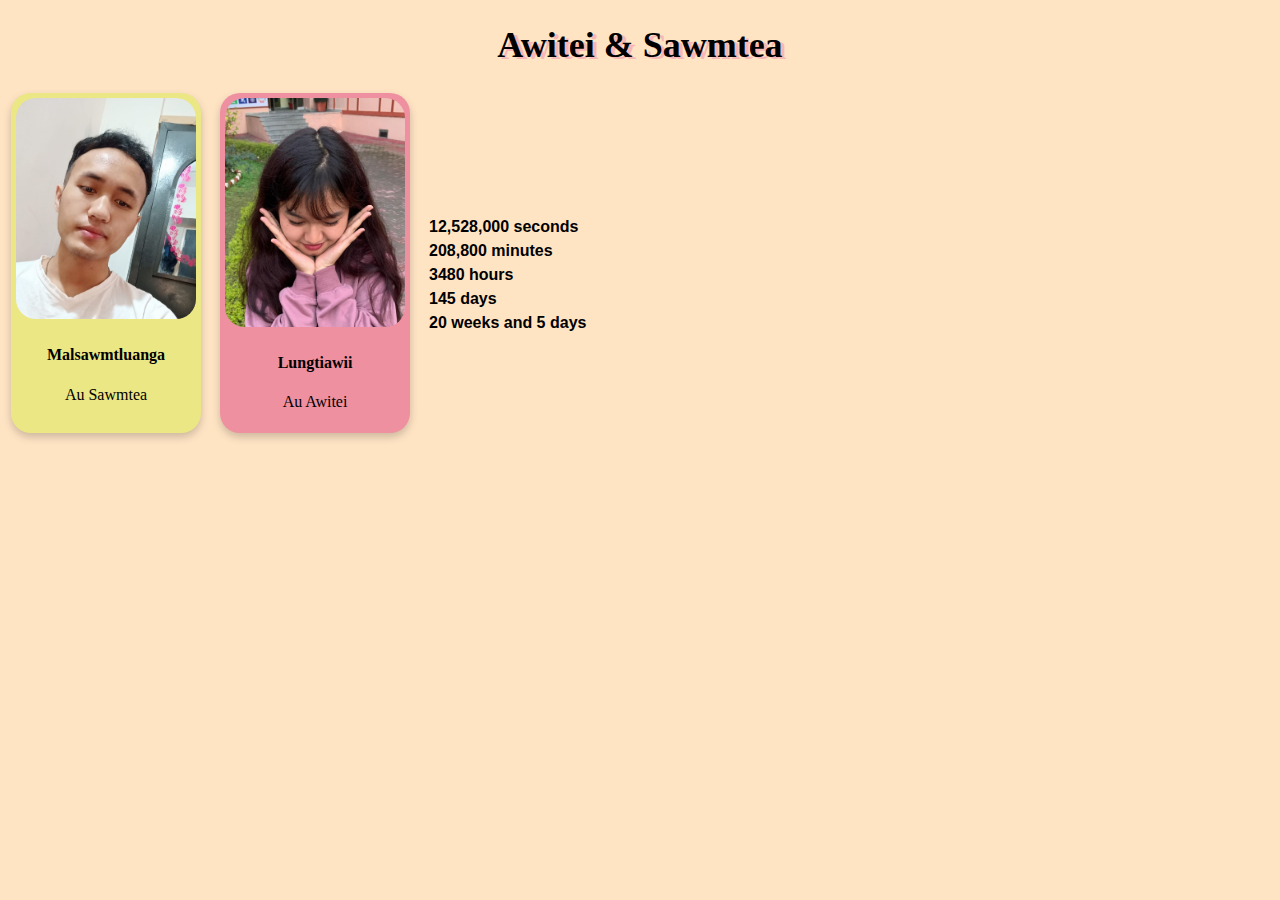
==== index.html @ 30dc7965 "Add files via upload" ====
<!DOCTYPE html>
<html lang="en">
    <head>
        <meta charset="UTF-8">
        <title>MyHTMLEdu</title>
        <link rel="stylesheet" href="style.css">
    </head>
    <body>
         <H1 class="headings">Awitei & Sawmtea</H1>
         <table>
            <tr>
                <td>
                    <div class="card">
                        <img src="mala.jpg" alt="BMala" style="width: 100%; border-radius: 20px;">
                        <div class="container" >
                            <h4><b>Malsawmtluanga</b></h4> 
                            <p>Au Sawmtea</p> 
                          </div>
            
                    </div>
                </td>
                <td>
                    <div class="awiteis">
                        <img src="awitei.jpg" alt="BMala" style="width: 100%; border-radius: 20px;">
                        <div class="container" >
                            <h4><b>Lungtiawii</b></h4> 
                            <p>Au Awitei</p> 
                          </div>
            
                     </div>
                </td>
                <td>
                    <p class="describe"><b><br>
                        12,528,000 seconds<br>
                        208,800 minutes<br>
                        3480 hours<br>
                        145 days<br>
                        20 weeks and 5 days
                    </b></p>
                </td>
                
                
            </tr>
         </table>
         
    </body>
</html>
---- style.css ----
body{
    text-align: center;
    background-color: bisque;
}
.headings{
    text-shadow: 4px 2px rgb(248, 183, 183);
    font-family: 'Segoe UI';
    font-size: 36px;
}
.frames{
    border-radius: 20px;
    box-shadow: 0 3px #999;
}
.buttons{
    height: 60px;
    width: 120px;
    border-radius: 20px;
    cursor: pointer;
    font-family: 'Segoe UI';
    font-weight: bold;
    background-color: rgb(255, 89, 52);
    color: white;
    border: none;
    box-shadow: 0 3px #999;
    font-size: 18px;
}
.buttons:hover {background-color: rgb(255, 141, 116)}

.buttons:active {
    background-color: #3e8e41;
    box-shadow: 0 5px #666;
    transform: translateY(4px);
  }
.describe{
    font-family: 'Arial';
    font-size: 16px;
    line-height: 1.5;
    text-align: justify;
    text-justify:  auto;
}
.card {
    box-shadow: 0 4px 8px 0 rgba(0,0,0,0.2);
    transition: 0.3s;
    width: 180px;
    height: 330px;
    border-radius: 20px;
    background-color: rgb(235, 231, 133);
    padding: 5px;
    box-shadow: 1 5px #999;
    cursor: pointer;
    margin-right: 15px;
}
.card:hover {
    box-shadow: 0 8px 16px 0 rgba(0,0,0,0.2);
    background-color: rgb(244, 242, 171);
  }
  .container {
    padding: 2px 16px;
  }
  .awiteis:hover{
    box-shadow: 0 8px 16px 0 rgba(0,0,0,0.2);
    background-color: rgb(246, 170, 182);
  }
  .awiteis{
    box-shadow: 0 4px 8px 0 rgba(0,0,0,0.2);
    transition: 0.3s;
    width: 180px;
    height: 330px;
    border-radius: 20px;
    background-color: rgb(239, 144, 160);
    padding: 5px;
    box-shadow: 1 5px #999;
    cursor: pointer;
    margin-right: 15px;
  }
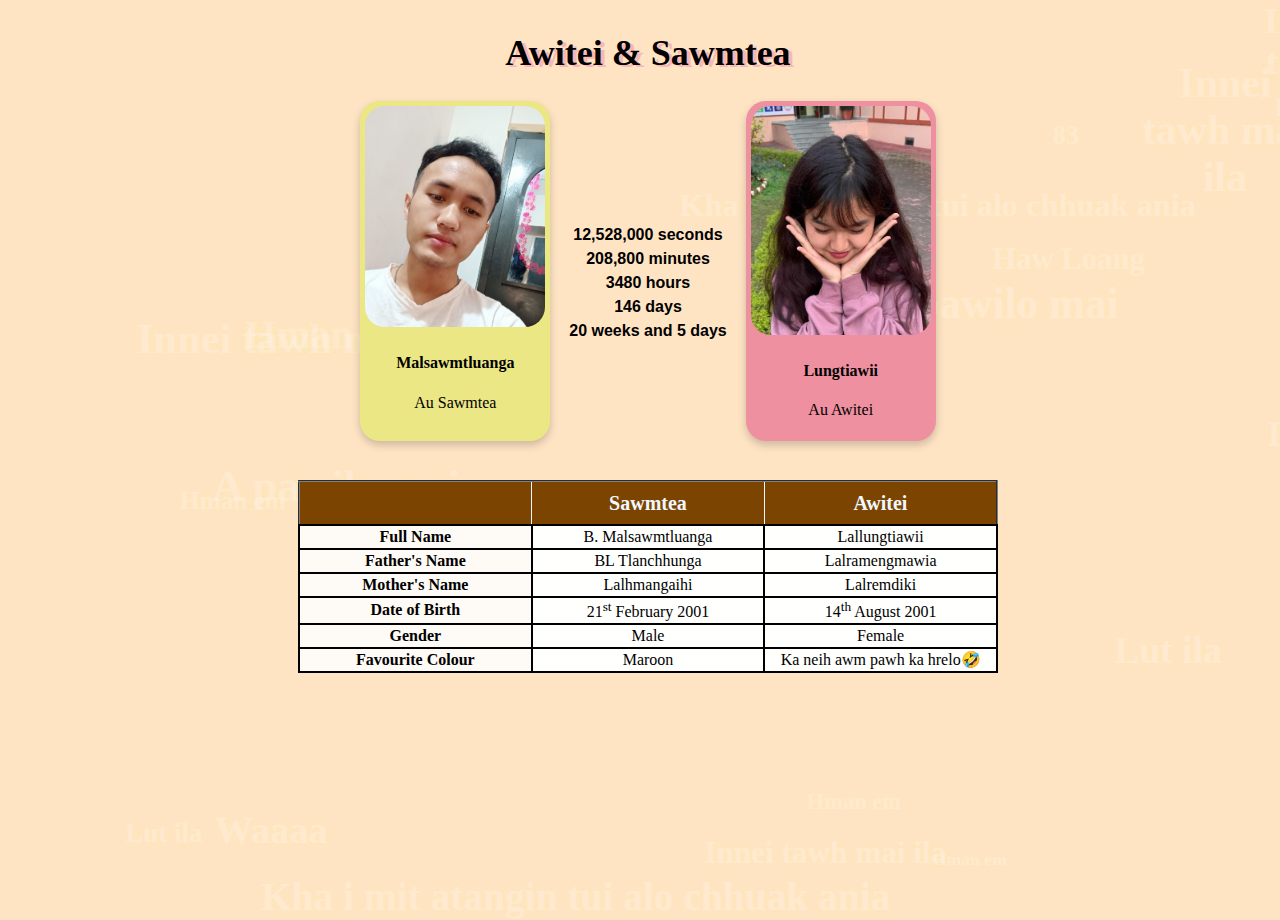
==== commit a027edfc: "Add files via upload" ====
--- a/index.html
+++ b/index.html
@@ -1,47 +1,96 @@
 <!DOCTYPE html>
 <html lang="en">
-    <head>
-        <meta charset="UTF-8">
-        <title>MyHTMLEdu</title>
-        <link rel="stylesheet" href="style.css">
-    </head>
-    <body>
-         <H1 class="headings">Awitei & Sawmtea</H1>
-         <table>
-            <tr>
-                <td>
-                    <div class="card">
-                        <img src="mala.jpg" alt="BMala" style="width: 100%; border-radius: 20px;">
-                        <div class="container" >
-                            <h4><b>Malsawmtluanga</b></h4> 
-                            <p>Au Sawmtea</p> 
-                          </div>
-            
+<head>
+    <meta charset="UTF-8">
+    <meta name="viewport" content="width=device-width, initial-scale=1.0">
+    <title>Work HTML</title>
+    <link rel="stylesheet" href="style.css">
+</head>
+<body class="moving-text" id="text-container">
+    <div class="foreground-content">
+        <H1 class="headings">Awitei & Sawmtea</H1>
+        <table align="center">
+           <tr>
+               <td>
+                   <div class="card">
+                       <img src="mala.jpg" alt="BMala" style="width: 100%; border-radius: 20px;">
+                       <div class="container" >
+                           <h4><b>Malsawmtluanga</b></h4> 
+                           <p>Au Sawmtea</p> 
+                         </div>
+           
+                   </div>
+               </td>
+               
+               <td>
+                   <p class="describe"><b><br>
+                       12,528,000 seconds<br>
+                       208,800 minutes<br>
+                       3480 hours<br>
+                       146 days<br>
+                       20 weeks and 5 days
+                   </b></p>
+               </td>
+
+               <td>
+                   <div class="awiteis">
+                       <img src="awitei.jpg" alt="awitei" style="width: 100%; border-radius: 20px;">
+                       <div class="container" >
+                           <h4><b>Lungtiawii</b></h4> 
+                           <p>Au Awitei</p> 
+                         </div>
+           
                     </div>
-                </td>
-                <td>
-                    <div class="awiteis">
-                        <img src="awitei.jpg" alt="BMala" style="width: 100%; border-radius: 20px;">
-                        <div class="container" >
-                            <h4><b>Lungtiawii</b></h4> 
-                            <p>Au Awitei</p> 
-                          </div>
-            
-                     </div>
-                </td>
-                <td>
-                    <p class="describe"><b><br>
-                        12,528,000 seconds<br>
-                        208,800 minutes<br>
-                        3480 hours<br>
-                        145 days<br>
-                        20 weeks and 5 days
-                    </b></p>
-                </td>
-                
-                
-            </tr>
-         </table>
-         
-    </body>
+               </td>
+               
+               
+           </tr>
+        </table>
+
+<br><br>
+
+   <table align="center" border="2px black" class="table">
+       <tr>
+           <th class="th"></th>
+           <th  class="th">Sawmtea</th>
+           <th  class="th">Awitei</th>
+       </tr>
+       <tr>
+           <td class="heads">Full Name</td>
+           <td class="td">B. Malsawmtluanga</td>
+           <td class="td">Lallungtiawii</td>
+       </tr>
+       <tr>
+           <td class="heads">Father's Name</td>
+           <td class="td">BL Tlanchhunga</td>
+           <td class="td">Lalramengmawia</td>
+       </tr>
+       <tr>
+           <td class="heads">Mother's Name</td>
+           <td class="td">Lalhmangaihi</td>
+           <td class="td">Lalremdiki</td>
+       </tr>
+       <tr>
+           <td class="heads">Date of Birth</td>
+           <td class="td">21<sup>st</sup> February 2001</td>
+           <td class="td">14<sup>th</sup> August 2001</td>
+       </tr>
+       <tr>
+           <td class="heads">Gender</td>
+           <td class="td">Male</td>
+           <td class="td">Female</td>
+       </tr>
+       <tr>
+           <td class="heads">Favourite Colour</td>
+           <td class="td">Maroon</td>
+           <td class="td">Ka neih awm pawh ka hrelo🤣</td>
+       </tr>
+       
+   </table>  
+
+    </div>
+
+      
+    <script src="script.js"></script>
+</body>
 </html>--- a/style.css
+++ b/style.css
@@ -1,16 +1,48 @@
 body{
+    background-color: bisque;
     text-align: center;
-    background-color: bisque;
+    overflow: hidden;
 }
-.headings{
+
+
+  .th {
+    border: 1px solid;
+    background-color: rgb(123, 68, 1);
+    color: aliceblue;
+    height: 40px;
+    font-size: 20px;
+  }
+
+  .td {
+    color: black;
+    border: 2px solid;
+    width: 120px;
+    height: 20px;
+    border-color: black;
+    background-color: rgb(255, 255, 254);
+  }
+  
+  .table {
+    width: 700px;
+    border-collapse: collapse;
+  }
+
+  .heads{
+    color: black;
+    font-size: 16px;
+    font-weight: bold;
+    border: 2px solid;
+    width: 120px;
+    border-color: black;
+    background-color: rgb(254, 250, 245);
+  }
+
+  .headings{
     text-shadow: 4px 2px rgb(248, 183, 183);
     font-family: 'Segoe UI';
     font-size: 36px;
 }
-.frames{
-    border-radius: 20px;
-    box-shadow: 0 3px #999;
-}
+
 .buttons{
     height: 60px;
     width: 120px;
@@ -35,8 +67,7 @@
     font-family: 'Arial';
     font-size: 16px;
     line-height: 1.5;
-    text-align: justify;
-    text-justify:  auto;
+    text-align: center;
 }
 .card {
     box-shadow: 0 4px 8px 0 rgba(0,0,0,0.2);
@@ -71,5 +102,76 @@
     padding: 5px;
     box-shadow: 1 5px #999;
     cursor: pointer;
-    margin-right: 15px;
-  }+    margin-left: 15px;
+  }
+
+
+  .background {
+    background: radial-gradient(circle, #6a11cb, #2575fc);
+    width: 100%;
+    height: 100%;
+    position: relative;
+    overflow: hidden;
+}
+
+.moving-text {
+    position: absolute;
+    top: 0;
+    left: 0;
+    width: 100%;
+    height: 100%;
+    z-index: -1; /* Send the moving text behind other content */
+}
+
+.moving-text span {
+    position: absolute;
+    color: rgb(255, 255, 255);
+    font-size: 30px;
+    font-weight: bold;
+    pointer-events: none;
+    animation: fly linear infinite;
+    opacity: 0.2;
+    text-shadow: 0 0 10px rgba(247, 247, 91, 0.8), 0 0 20px rgba(255, 255, 255, 0.6);
+}
+.foreground-content {
+  position: relative;
+  z-index: 1; /* Ensures this content is above the flying text */
+}
+
+  @media only screen and (max-width: 767px) {
+    body {
+      text-align: center;
+      background-color: bisque;
+    }
+  
+    .headings {
+      text-shadow: 4px 2px rgb(248, 183, 183);
+      font-family: 'Segoe UI';
+      font-size: 40px; /* Increased font size */
+    }
+  
+    .buttons {
+      height: 70px; /* Increased button size */
+      width: 140px;
+      border-radius: 25px;
+      font-size: 20px; /* Increased font size */
+    }
+  
+    .describe {
+      font-family: 'Arial';
+      font-size: 18px; /* Increased font size */
+      line-height: 1.6; /* Adjusted line height for readability */
+      text-align: center;
+    }
+  
+    .card,
+    .awiteis {
+      width: 220px; /* Increased card width */
+      height: 370px; /* Increased card height */
+      border-radius: 25px; /* Adjusted border radius */
+      font-size: 18px; /* Increased font size for text inside cards if needed */
+    }
+  }
+
+
+ 
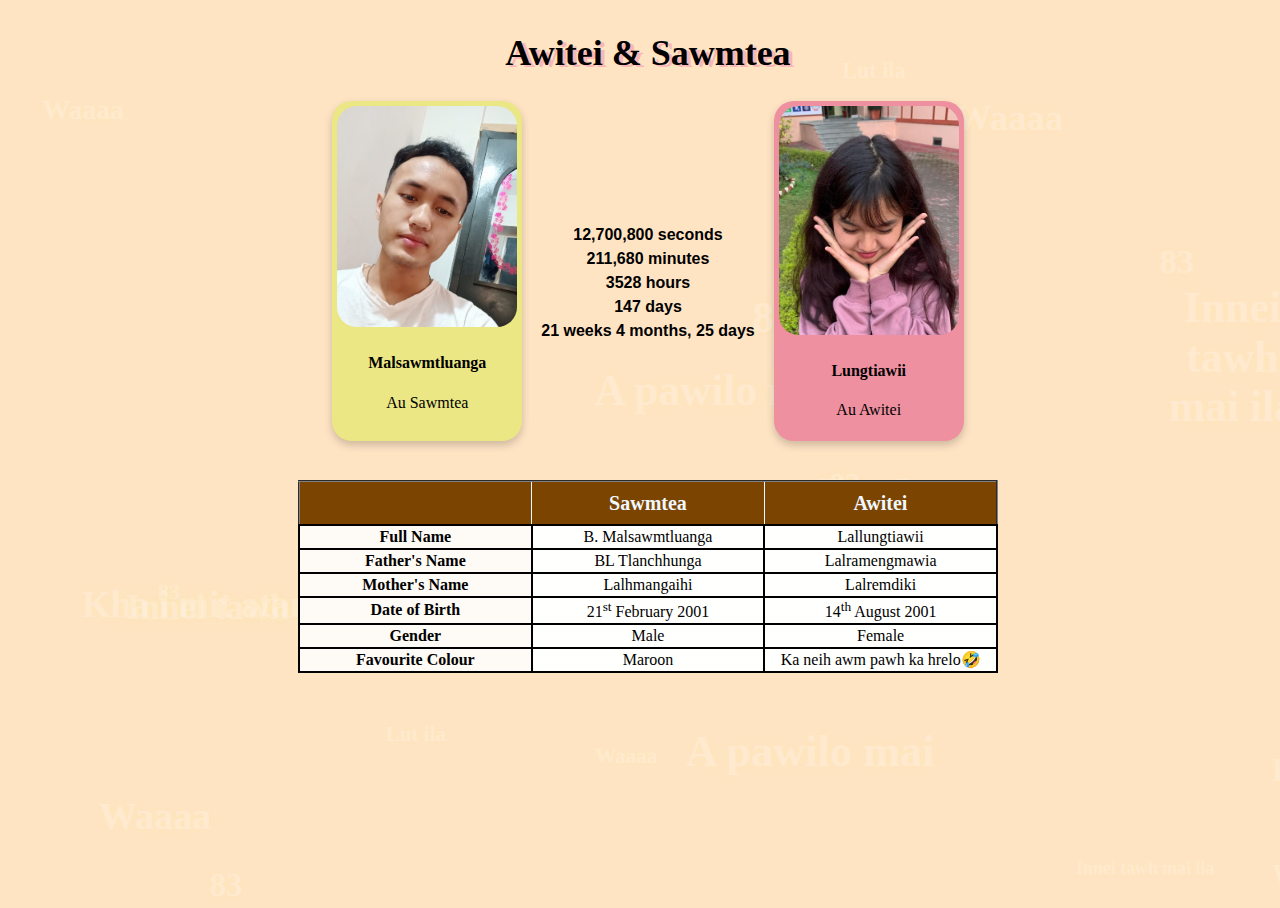
==== commit 4e51626f: "Update index.html" ====
--- a/index.html
+++ b/index.html
@@ -24,11 +24,12 @@
                
                <td>
                    <p class="describe"><b><br>
-                       12,528,000 seconds<br>
-                       208,800 minutes<br>
-                       3480 hours<br>
-                       146 days<br>
-                       20 weeks and 5 days
+                       12,700,800 seconds<br>
+                       211,680 minutes<br>
+                       3528  hours<br>
+                       147  days<br>
+                       21 weeks
+                        <b>4 months, 25 days</b>
                    </b></p>
                </td>
 
@@ -93,4 +94,4 @@
       
     <script src="script.js"></script>
 </body>
-</html>+</html>
--- a/style.css
+++ b/style.css
@@ -135,6 +135,7 @@
 }
 .foreground-content {
   position: relative;
+  text-align: center;
   z-index: 1; /* Ensures this content is above the flying text */
 }
 
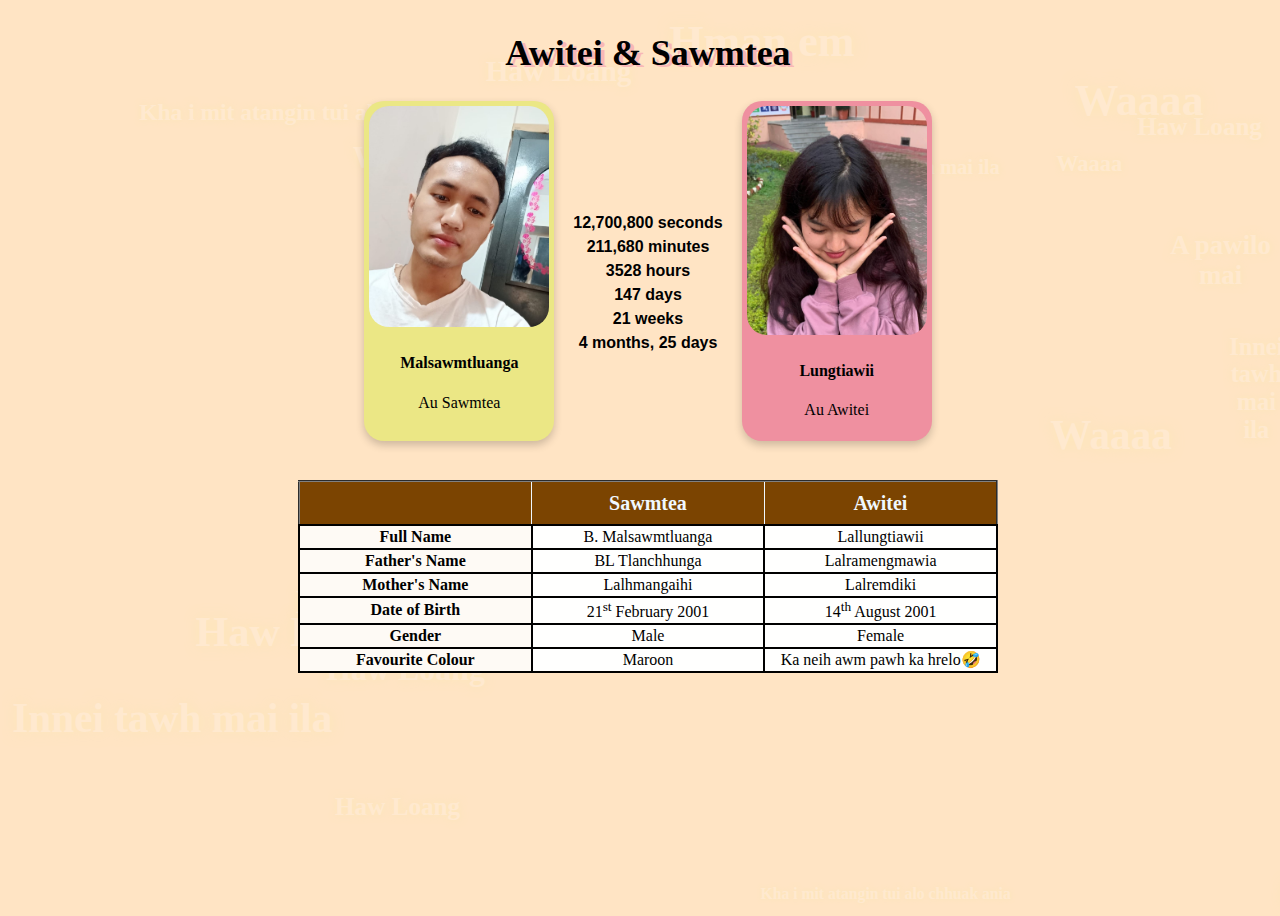
==== commit 99aea9b2: "Update index.html" ====
--- a/index.html
+++ b/index.html
@@ -28,7 +28,7 @@
                        211,680 minutes<br>
                        3528  hours<br>
                        147  days<br>
-                       21 weeks
+                       21 weeks<br>
                         <b>4 months, 25 days</b>
                    </b></p>
                </td>
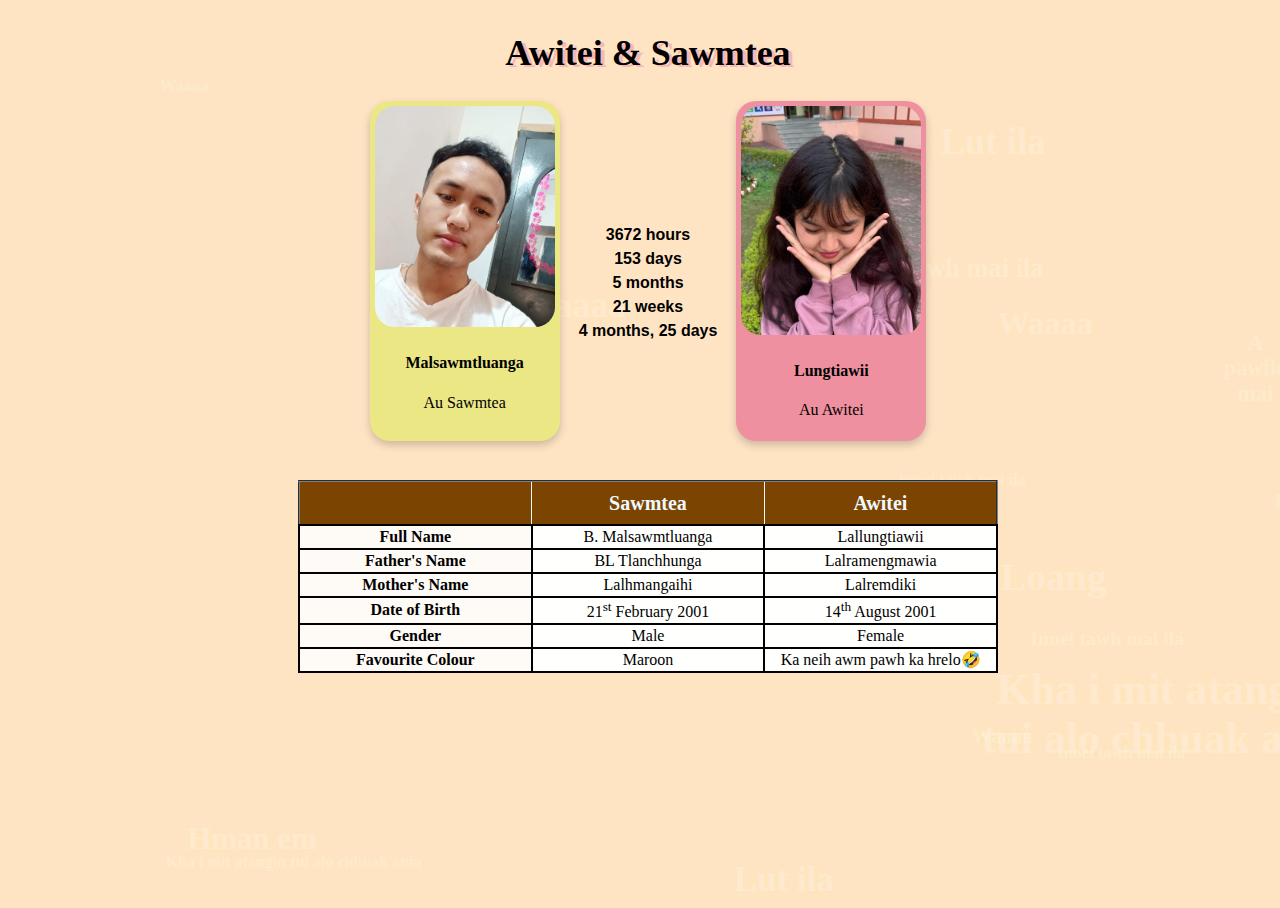
==== commit b717571a: "Update index.html" ====
--- a/index.html
+++ b/index.html
@@ -24,10 +24,9 @@
                
                <td>
                    <p class="describe"><b><br>
-                       12,700,800 seconds<br>
-                       211,680 minutes<br>
-                       3528  hours<br>
-                       147  days<br>
+                       3672 hours<br>
+                       153 days<br>
+                       5 months<br>
                        21 weeks<br>
                         <b>4 months, 25 days</b>
                    </b></p>
@@ -42,9 +41,7 @@
                          </div>
            
                     </div>
-               </td>
-               
-               
+               </td>     
            </tr>
         </table>
 
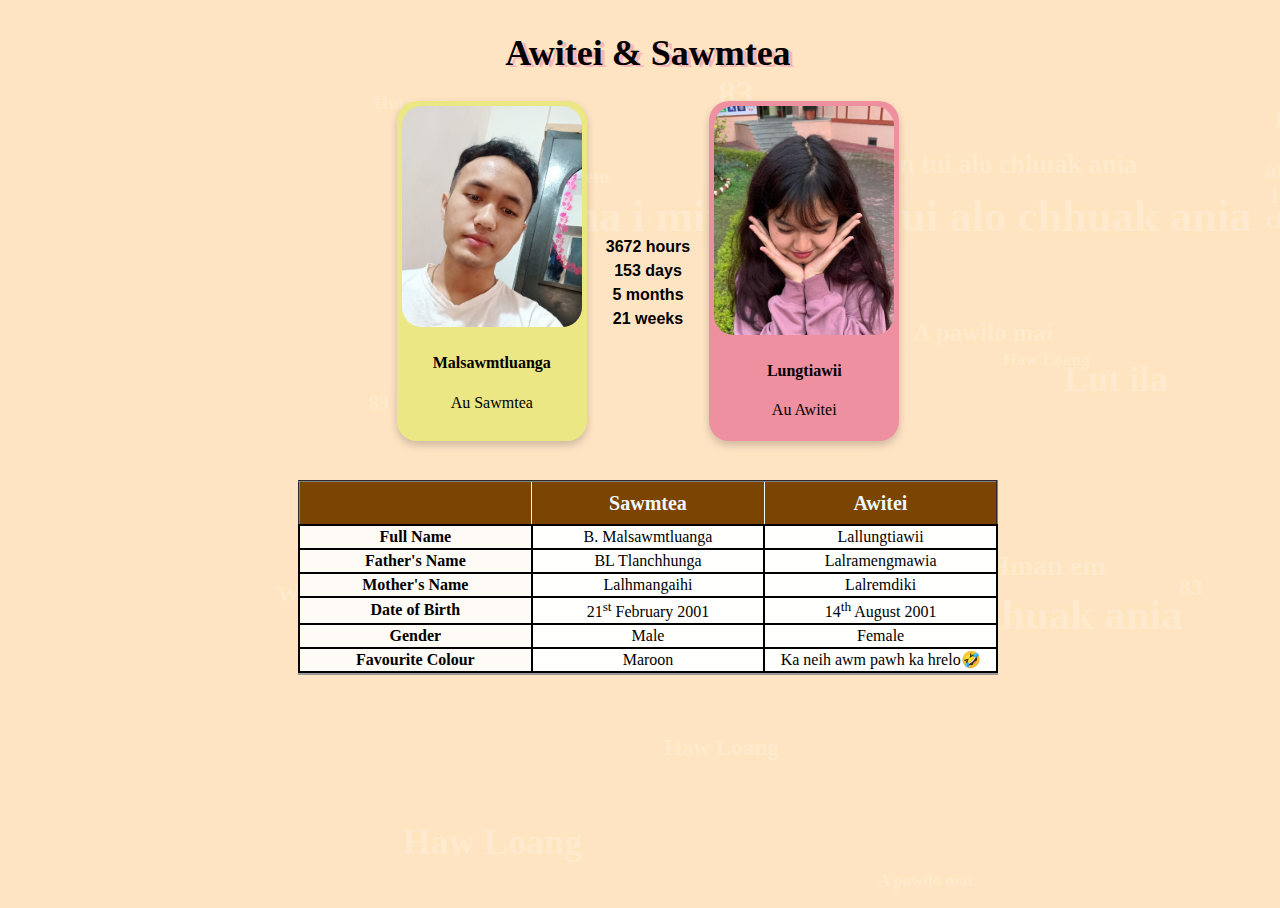
==== commit e80233d8: "Update index.html" ====
--- a/index.html
+++ b/index.html
@@ -28,7 +28,6 @@
                        153 days<br>
                        5 months<br>
                        21 weeks<br>
-                        <b>4 months, 25 days</b>
                    </b></p>
                </td>
 
--- a/style.css
+++ b/style.css
@@ -25,6 +25,7 @@
   .table {
     width: 700px;
     border-collapse: collapse;
+      box-shadow: 0 2px #999;
   }
 
   .heads{
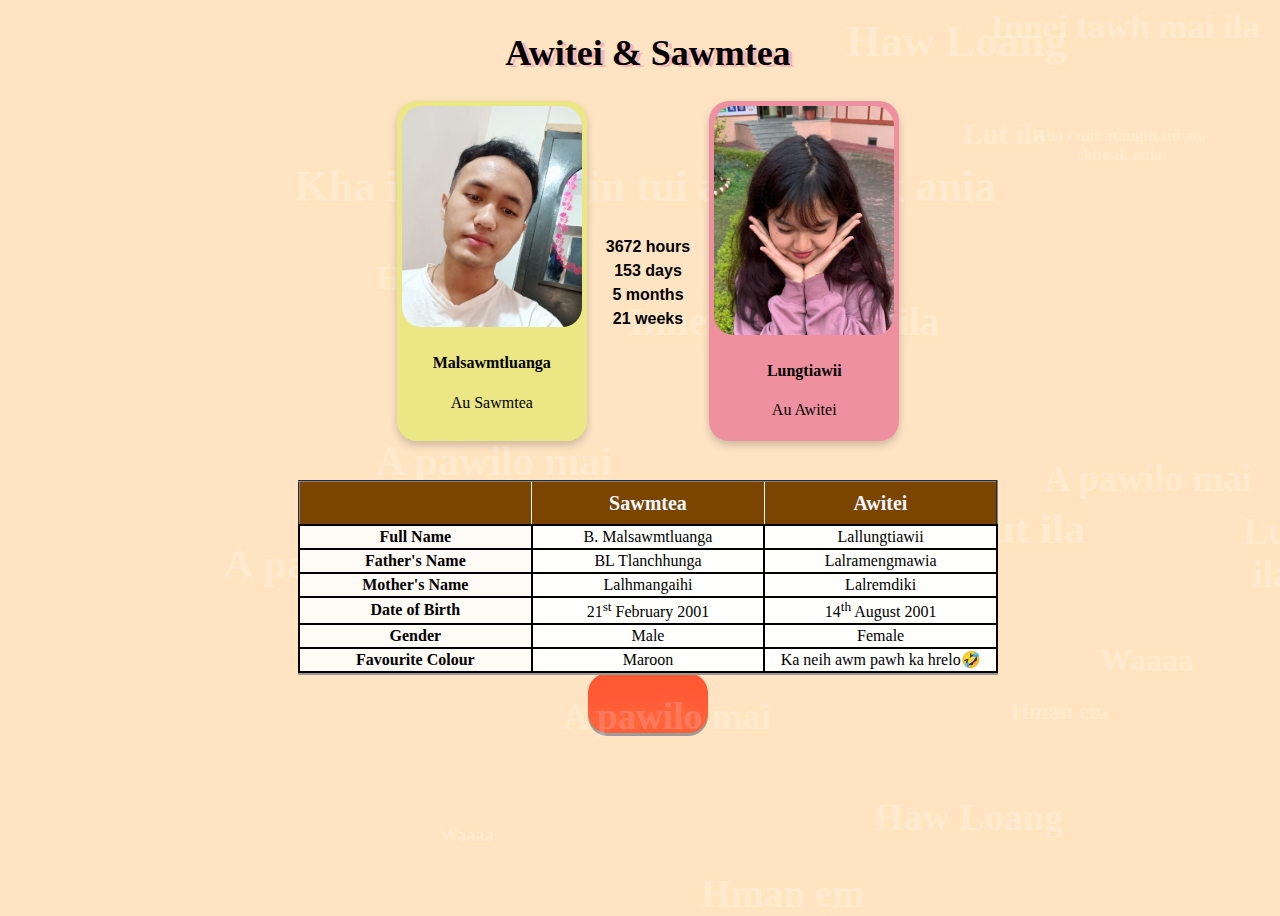
==== commit 5537d84a: "Update index.html" ====
--- a/index.html
+++ b/index.html
@@ -86,6 +86,7 @@
    </table>  
 
     </div>
+    <button class="buttons" onclick="location.href='cards.html'"></button>
 
       
     <script src="script.js"></script>
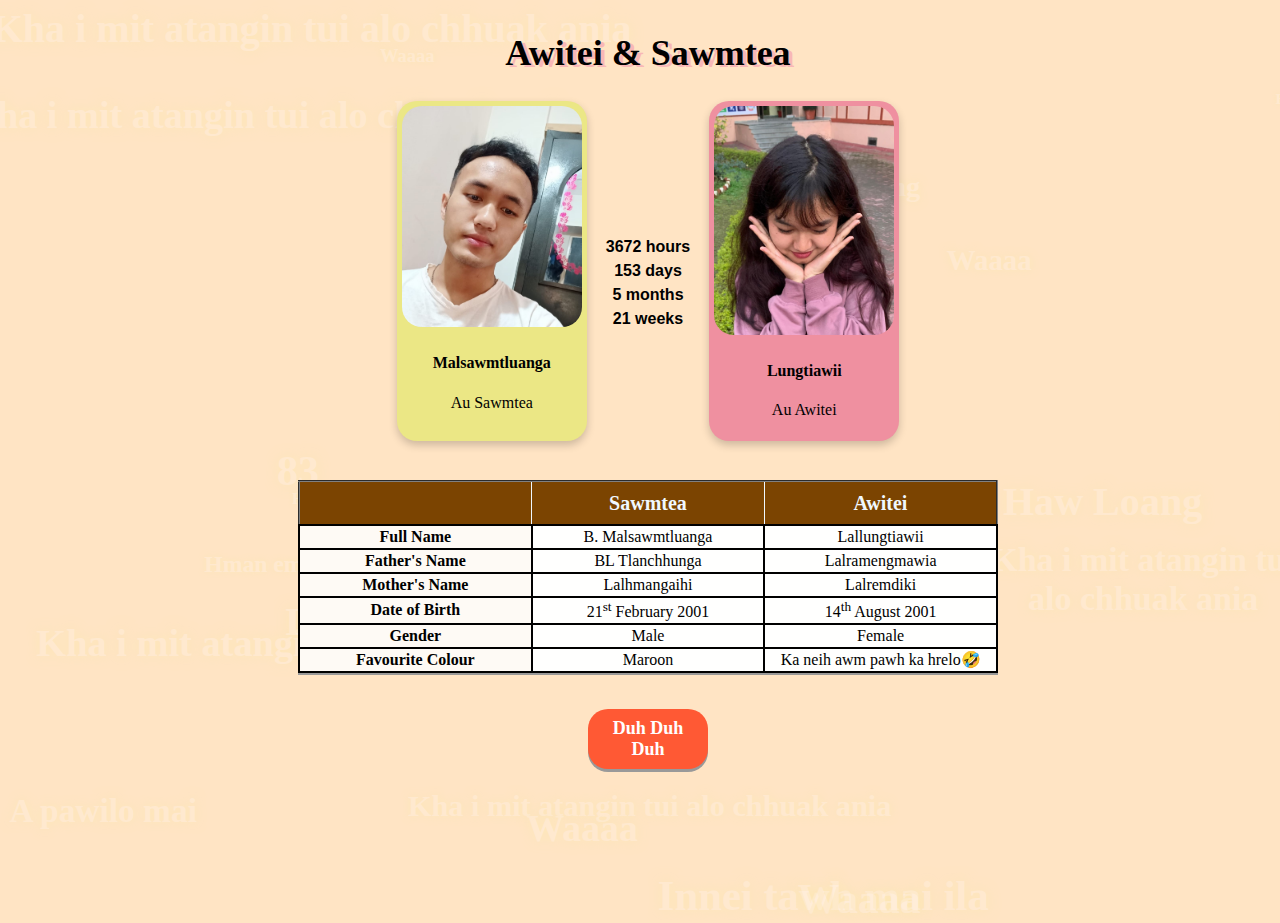
==== commit 47fa5d98: "Update index.html" ====
--- a/index.html
+++ b/index.html
@@ -85,8 +85,8 @@
        
    </table>  
 
-    </div>
-    <button class="buttons" onclick="location.href='cards.html'"></button>
+    </div><br><br>
+    <button class="buttons" onclick="location.href='cards.html'">Duh Duh Duh</button>
 
       
     <script src="script.js"></script>
